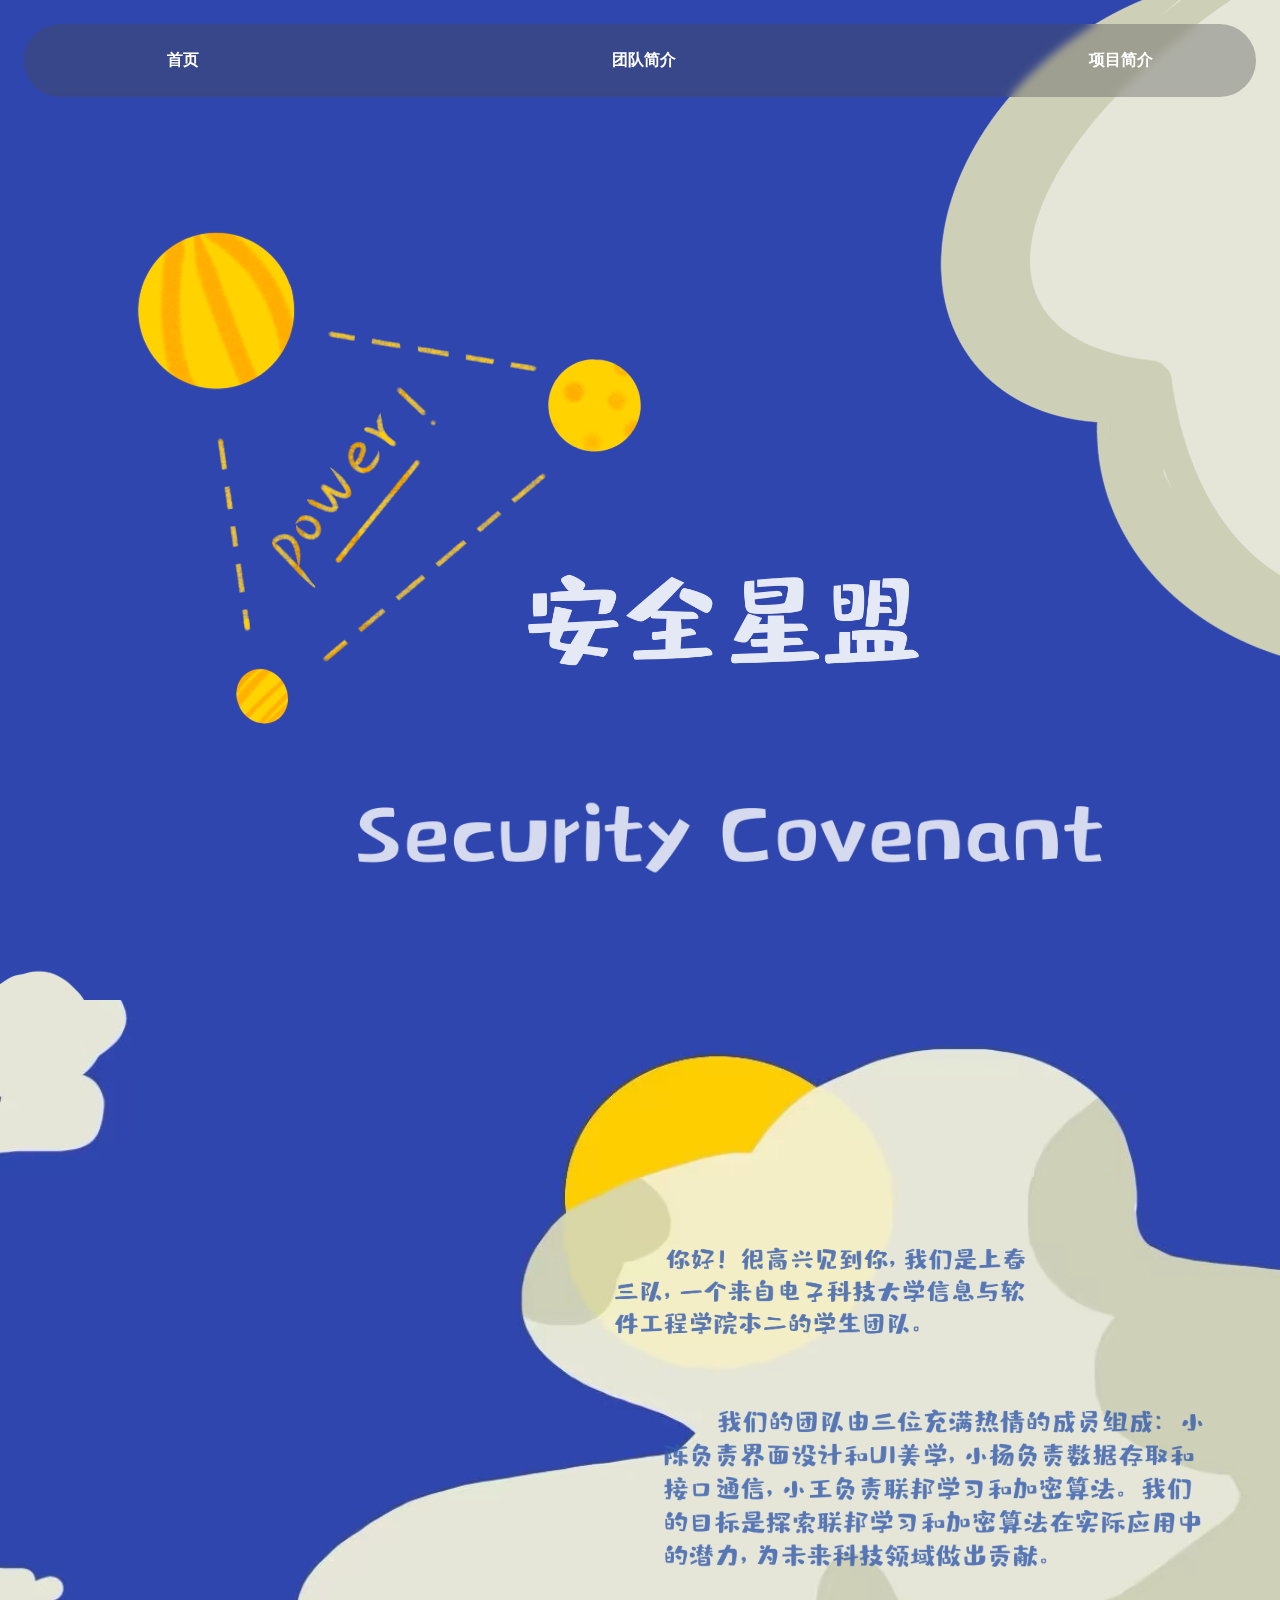
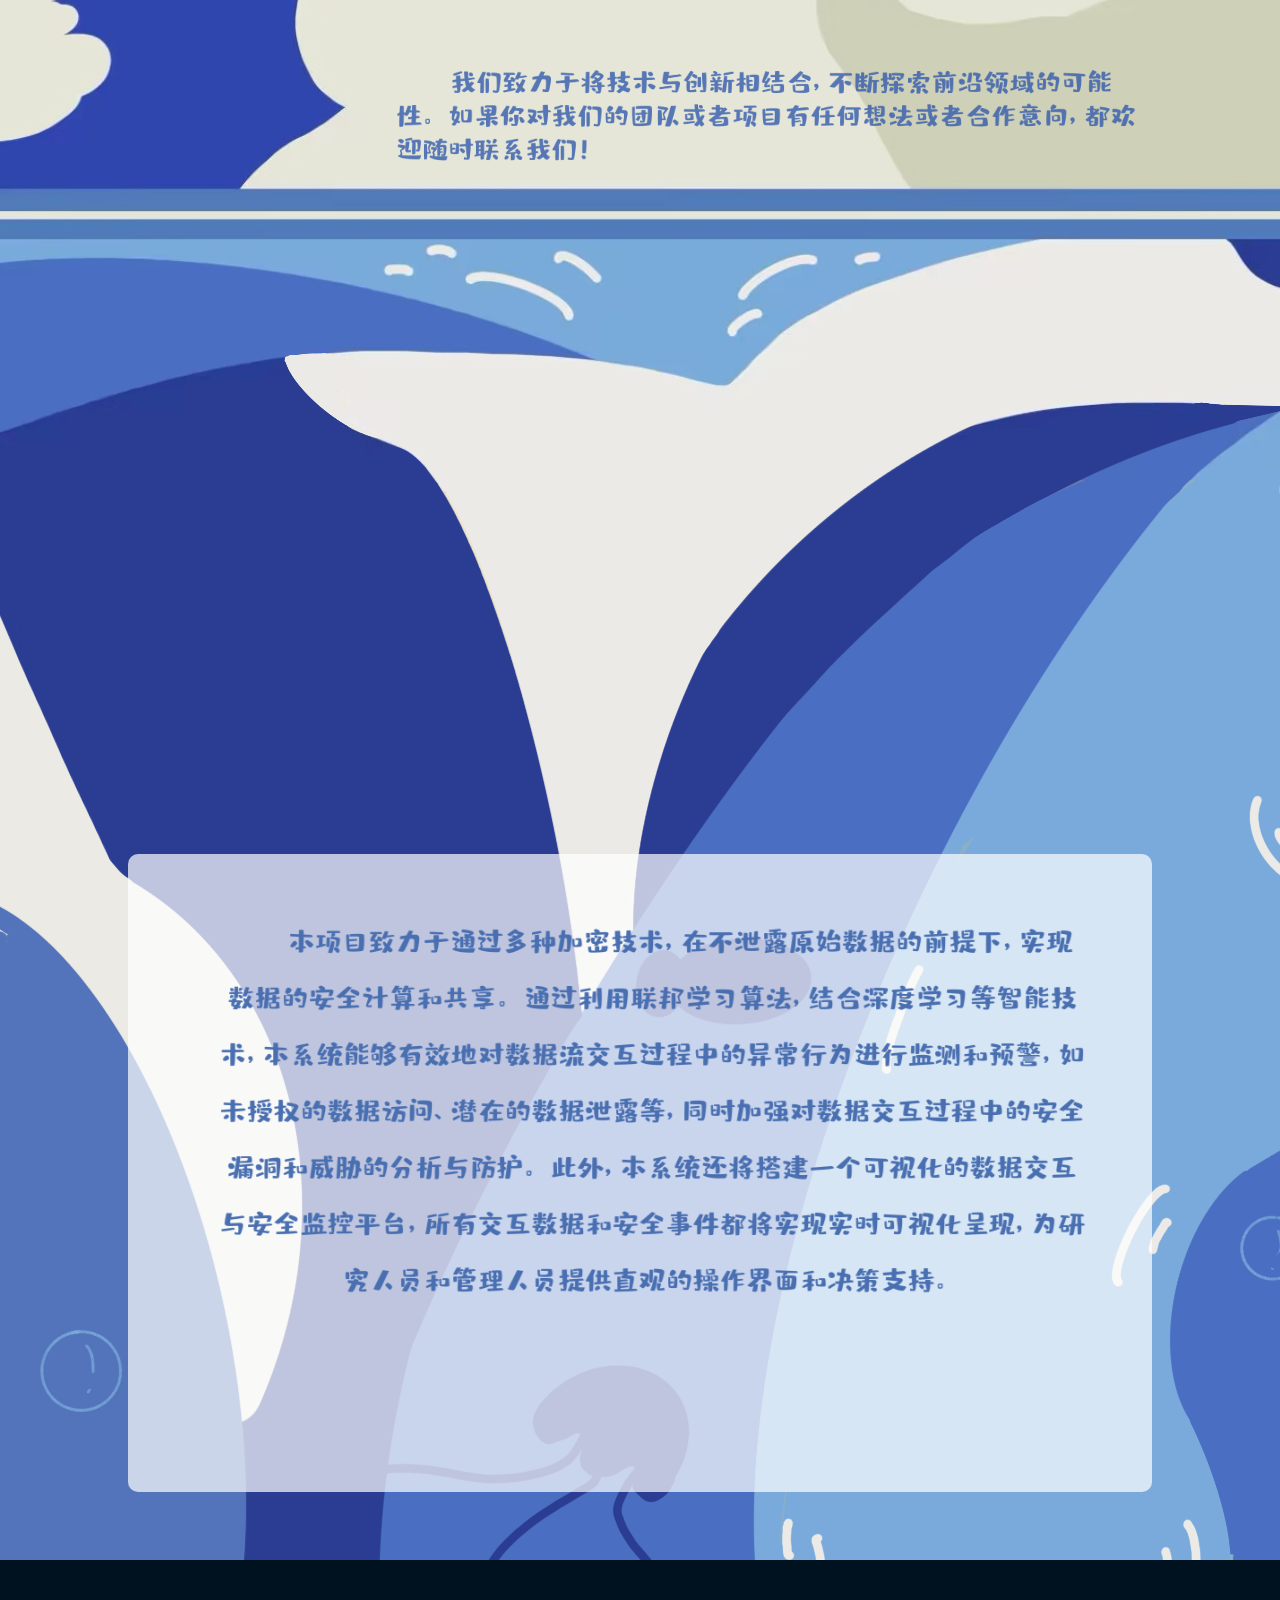
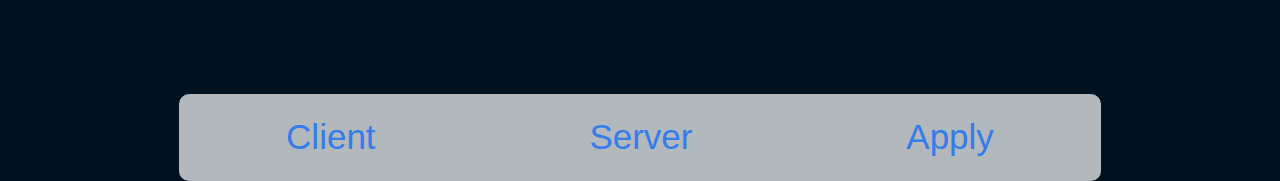
==== index.html @ cc98c311 "Update index.html" ====
<!DOCTYPE html>
<html lang="en">
<head>
  <meta charset="UTF-8">
  <meta name="viewport" content="width=device-width, initial-scale=1.0">
  <link rel="stylesheet" href="首页.css">
  <title>隐私星链</title>
  <link rel="icon" type="image/x-icon" href="favicon.ico">

</head>
<body>
  <span class="js-cursor-container"></span>
  <div class="top-image">
    <img id="imgt1" src="首页1.png">
    <img id="imgt2" src="首页3.png">
  </div>
  <div class="middle-image">
    <img id="img1" src="2.1 (2).png">
    <img id="img2" src="2.2 (2).png">
    <img id="img3" src="2.3 (2).png">
  </div>
  <div class="bottom-image">
    <img id="imgb1" src="项目概述.png">
  </div>
  <div class="rounded-box"></div>

  <header>
    <nav>
      <ul>
        <li><a href="#首页">首页</a></li>
        <li><a href="#团队简介">团队简介</a></li>
        <li><a href="#项目简介">项目简介</a></li>
    
      </ul>
    </nav>
  </header>
  


  <section id="首页">
    <h2 data-animate="true" ></h2>
  </section>
  
  <section id="团队简介">
    <h2 data-animate="true"></h2>
  </section>
  
  <section id="项目简介">
    <h2 data-animate="true"></h2>
  </section>
  
 
  
  <div id="cursor" class="cursor">
    <div class="ring">
      <div><!--Border--></div>
    </div>
    <div class="ring">
      <div><!--Pointer--></div>		
    </div>
  </div>
  
  <div class="navbar">
    <a href="客户端.html">Client</a>
    <a href="服务端 copy 2.html">Server</a>
    <a href="应用端.html">Apply</a>
  </div>
  
  <script src="https://code.jquery.com/jquery-3.6.0.min.js"></script>
  <script src="首页.js"></script>
</body>
</html>
---- 首页.css ----
html {
	cursor: none;
	--text: #FFF;
	background: #001220;
	scroll-behavior: smooth;
}

body {
	margin: 0;
	padding: 0;
	font-family: sans-serif;
}

  body {
	position: relative;
	margin: 0;
	padding: 0;
  }
  
  .top-image {
	position: absolute;
	top: 0;
	left: 0;
	width: 100%;
	height: 70%;
	background-image: url('1.PNG');
	background-repeat: no-repeat;

  }
  
  .middle-image {
	position: absolute;
	top: 1000px;
	left: 0;
	width: 100%;
	height: 70%;
	background-image: url('背景2.PNG');
	background-repeat: no-repeat;

  }
  
  /* .bottom-image {
	position: absolute;
	top: 2080px;
	left: 0;
	width: 100%;
	height: 41%;
	background-image: url('../picture/3.PNG');
	background-repeat: no-repeat;

  } */
  
  header {
	position: sticky;
	top: 0;
	left: 0;
	z-index: 1;
	padding: 1.5rem;
}

nav {
	width: 100%;
	background-color: rgba(76, 76, 76, 0.36);
	color: black;
	padding: 10px 0;
	text-align: center;
	display: flex;
	justify-content: space-around;
	border-radius: 5rem;
	backdrop-filter: blur(4px);
}

nav ul {
	list-style: none;
	display: flex;
  justify-content: space-between;
	width: 80%;
	li {
		font-weight: bold;
	}
}

a {
	text-decoration: none;
	color: var(--text);
	
}
  
  .welcome-message {
    text-align: center; /* 文字水平居中 */

    color: #fff; /* 文字颜色 */
  }
  
  .welcome-message h1 {
    position: absolute;
    font-family: 'Arial Black', sans-serif; /* 使用厚重字体 */
    font-size: 68px; /* 设置字体大小 */
    letter-spacing: 10px; /* 设置字间距 */
    text-transform: uppercase; /* 文字转换为大写 */
    top: 55px; /* 修改top属性来改变文字的垂直位置 */
    left: 50%; 
    transform: translateX(-50%); /* 保持水平居中 */
  }

  .content {
    height: 2000px; /* 用于产生滚动条 */
  }
  
  .login-register {
    position: fixed; /* 固定在右上角 */
    top: 20px; /* 距离顶部的距离 */
    right: 20px; /* 距离右侧的距离 */
  }
  
  .login-register a {
    margin-left: 10px; /* 调整按钮之间的间距 */
    text-decoration: none;
    padding: 8px 16px;
    border: 1px solid #ffffff;
    border-radius: 4px;
    color: #333;
    background-color: #ffffff;
  }
  
  .login-register a:hover {
    background-color: #333;
    color: #fff;
  }
  

section {
	height: 120vh;
	display: flex;
	justify-content: center;
	align-items: center;
}

h2 {
    transition: font-size 300ms ease-out;
    font-size: 20vw;
    color: #fff;
    background: linear-gradient(45deg, #09009f, #00ff95 80%);
    -webkit-background-clip: text; /* 旧版浏览器兼容 */
    background-clip: text; /* 标准语法，覆盖旧版浏览器 */
    color: transparent; /* 使文字透明以展现渐变效果 */
    -webkit-box-reflect: below 10px linear-gradient(to bottom, rgba(0,0,0,0.0), rgba(0,0,0,0.4));
  }
  

@media (min-width: 1200px) {
	h2 {
		font-size: 16.5rem;
	}
}



/* #portfolio {
	background: url("../picture/IMG_0893.PNG");
	background-position: bottom;
	background-repeat: no-repeat;
	background-size: cover;
}

#press {
	background: url('../picture/IMG_0891.PNG');
	background-position: bottom;
	background-repeat: no-repeat;
	background-size: cover;
	h2 {
		background: -webkit-linear-gradient(0deg, rgba(249,113,9,1) 0%, rgba(236,155,33,1) 35%, rgba(255,185,19,1) 100%);
		background-clip: text;
    -webkit-text-fill-color: transparent;
	}
}

#shop {
	background: url('');
	background-position: top;
	background-repeat: no-repeat;
	background-size: cover;
} */


/* // ----------
// ANIMATIONS
// ---------- */

@keyframes pulse {
	0% {
		transform: scale(1);
		opacity: 1;
	}
	50% {
		transform: scale(1.25);
		opacity: 0.25;
	}
	100% {
		transform: scale(1);
		opacity: 1;
	}
}

@keyframes slide-down {
  from {
    opacity: 0;
    transform: translateY(-150%);
  }
  to {
    opacity: 1;
    transform: translateY(var(--slide-translate-y));
  }
}

/* #Client{
	position: absolute;
	height: 3%;
	width: 15%;
	top: 98%;
	left: 15%;
	color: #ffffff;
	font-family: '可爱', sans-serif;
	font-weight: bold;
	font-size: 38px;
	border: none;
	border-radius: 15px;
	background-color: rgba(255, 229, 96, 0.678);
	cursor: pointer;
}
#Server{
	position: absolute;
	height: 3%;
	width: 15%;
	top: 98%;
	left: 45%;
	color: #ffffff;
	font-family: '可爱', sans-serif;
	font-weight: bold;
	font-size: 38px;
	border: none;
	border-radius: 15px;
	background-color: rgba(255, 229, 96, 0.678);
	cursor: pointer;
}
#Apply{
	position: absolute;
	height: 3%;
	width: 15%;
	top: 98%;
	left: 75%;
	color: #ffffff;
	font-family: '可爱', sans-serif;
	font-weight: bold;
	font-size: 38px;
	border: none;
	border-radius: 15px;
	background-color: rgba(255, 229, 96, 0.678);
	cursor: pointer;

} */

.navbar {
    width: 72%;
    height: 2%;
    position: absolute;
    top: 98%;
    left: 14%;
    border-radius: 10px;
    background-color: rgba(255, 255, 255, 0.7); /* 白色背景带有一定透明度 */
    color: rgb(52, 124, 233); /* 蓝色字体 */
    display: flex;
    justify-content: space-around;
    align-items: center;
    padding: 10px 0;
  }
  
  .navbar a {
    font-family: '可爱', sans-serif;
    font-size: 35px;
    text-decoration: none;
    color: inherit;
  }
  @font-face {
    font-family: '可爱';
    src: url('../font/DripOctober-vm0JA.ttf') format('truetype');
    
    /* 其他字体格式的引用 */
  }
#img1{
	width:35%; /* 设置图片宽度为200像素 */
    height: auto; /* 保持图片高度自适应 */
	position: absolute;
	top: 0%;
	left: 47%;
	opacity: 0.8;
  }
  #img2{
	width:44%; /* 设置图片宽度为200像素 */
    height: auto; /* 保持图片高度自适应 */
	position: absolute;
	top: 8%;
	left: 51%;
	opacity: 0.8;
  }
  #img3{
	width:59%; /* 设置图片宽度为200像素 */
    height: auto; /* 保持图片高度自适应 */
	position: absolute;
	top: 22.5%;
	left: 30%;
	opacity: 0.8;
  }
  #imgt1{
	width:85%; /* 设置图片宽度为200像素 */
    height: auto; /* 保持图片高度自适应 */
	position: absolute;
	top: 16%;
	left: 14%;
	opacity: 0.88;
  }
  #imgt2{
	width:70%; /* 设置图片宽度为200像素 */
    height: auto; /* 保持图片高度自适应 */
	position: absolute;
	top: 27%;
	left: 22%;
	opacity: 0.8;
  }

  .rounded-box {
	position: absolute;
	top: 73%;
	left: 10%;
    width: 80%; /* 设置矩形宽度 */
    height: 19%; /* 设置矩形高度 */
    background-color: rgba(255, 255, 255, 0.7); /* 设置白色背景色，并指定不透明度为70% */
    border-radius: 10px; /* 设置圆角半径为10px */
}
#imgb1 {
	width: 70%;
	height: auto;
    position: absolute;
    top: 71.3%;
    left: 16%;
    z-index: 999; /* 设置 z-index 值足够大，确保图片置顶显示 */
}
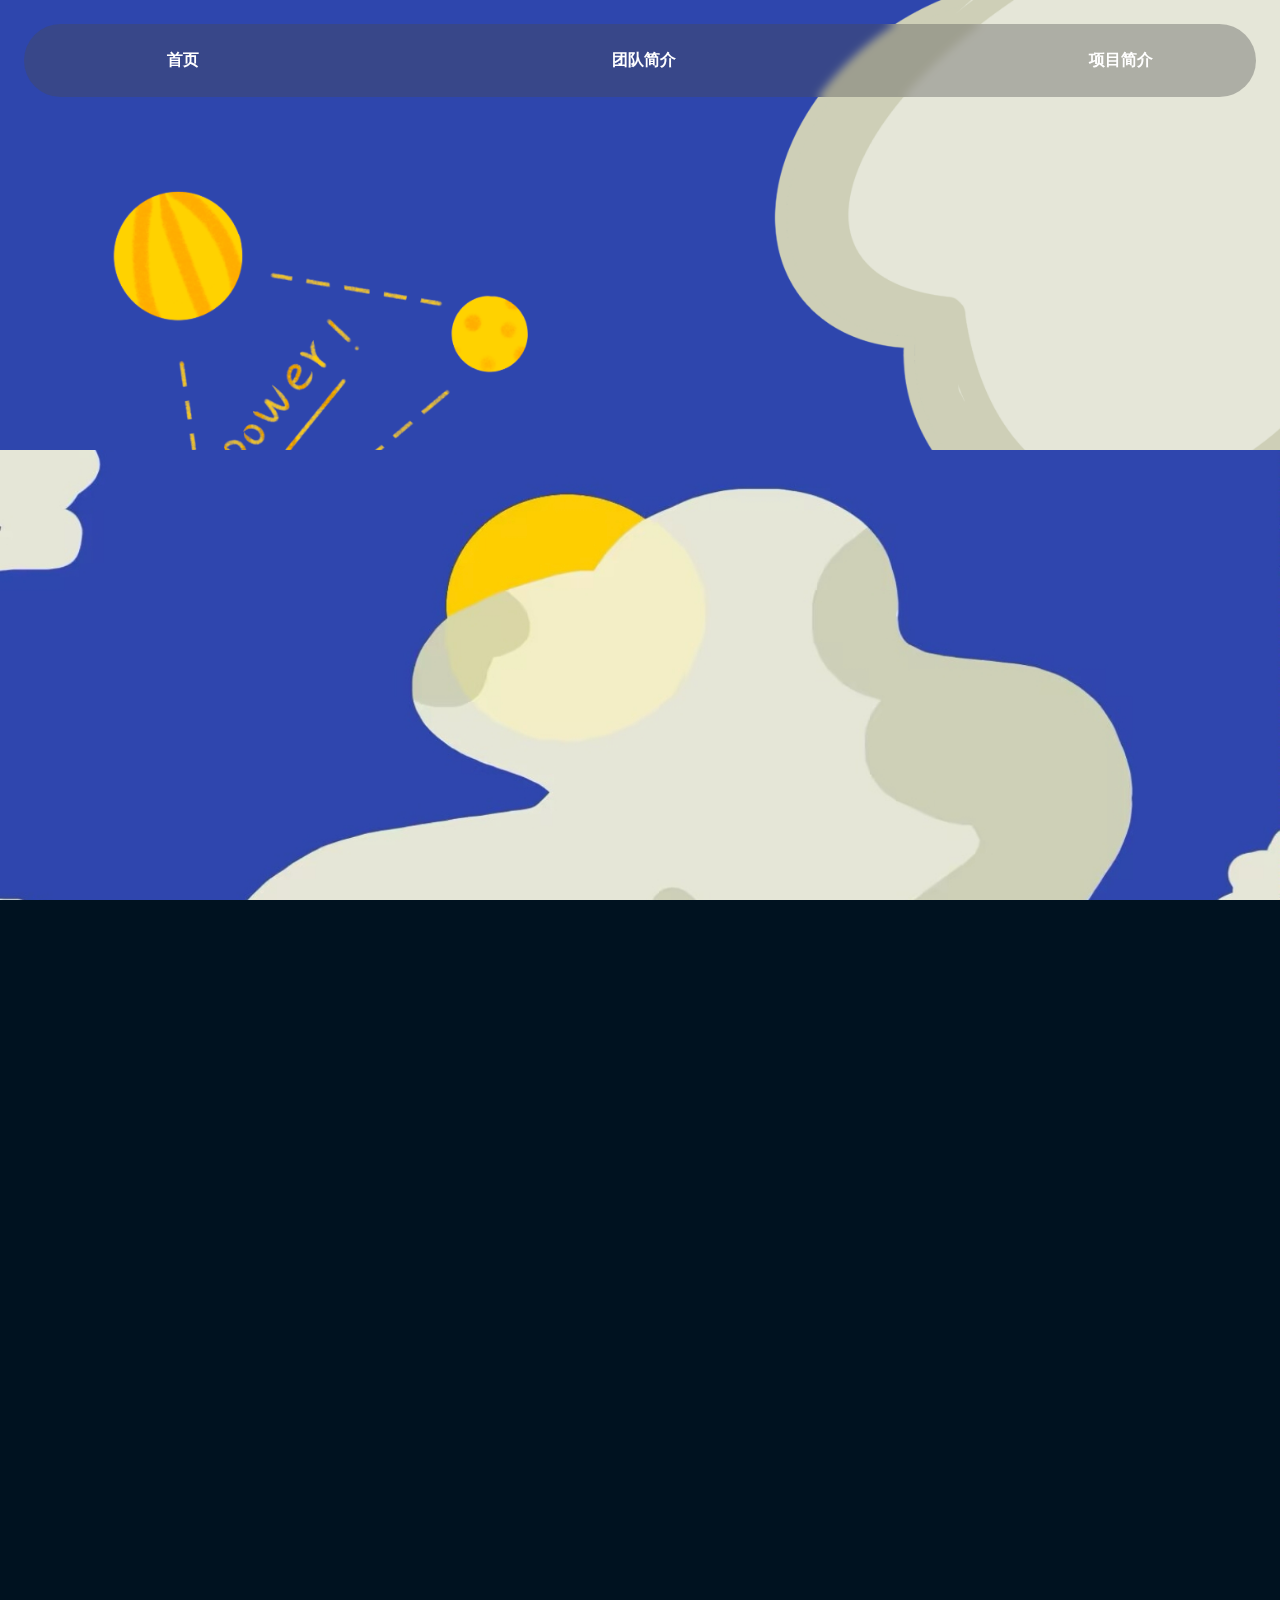
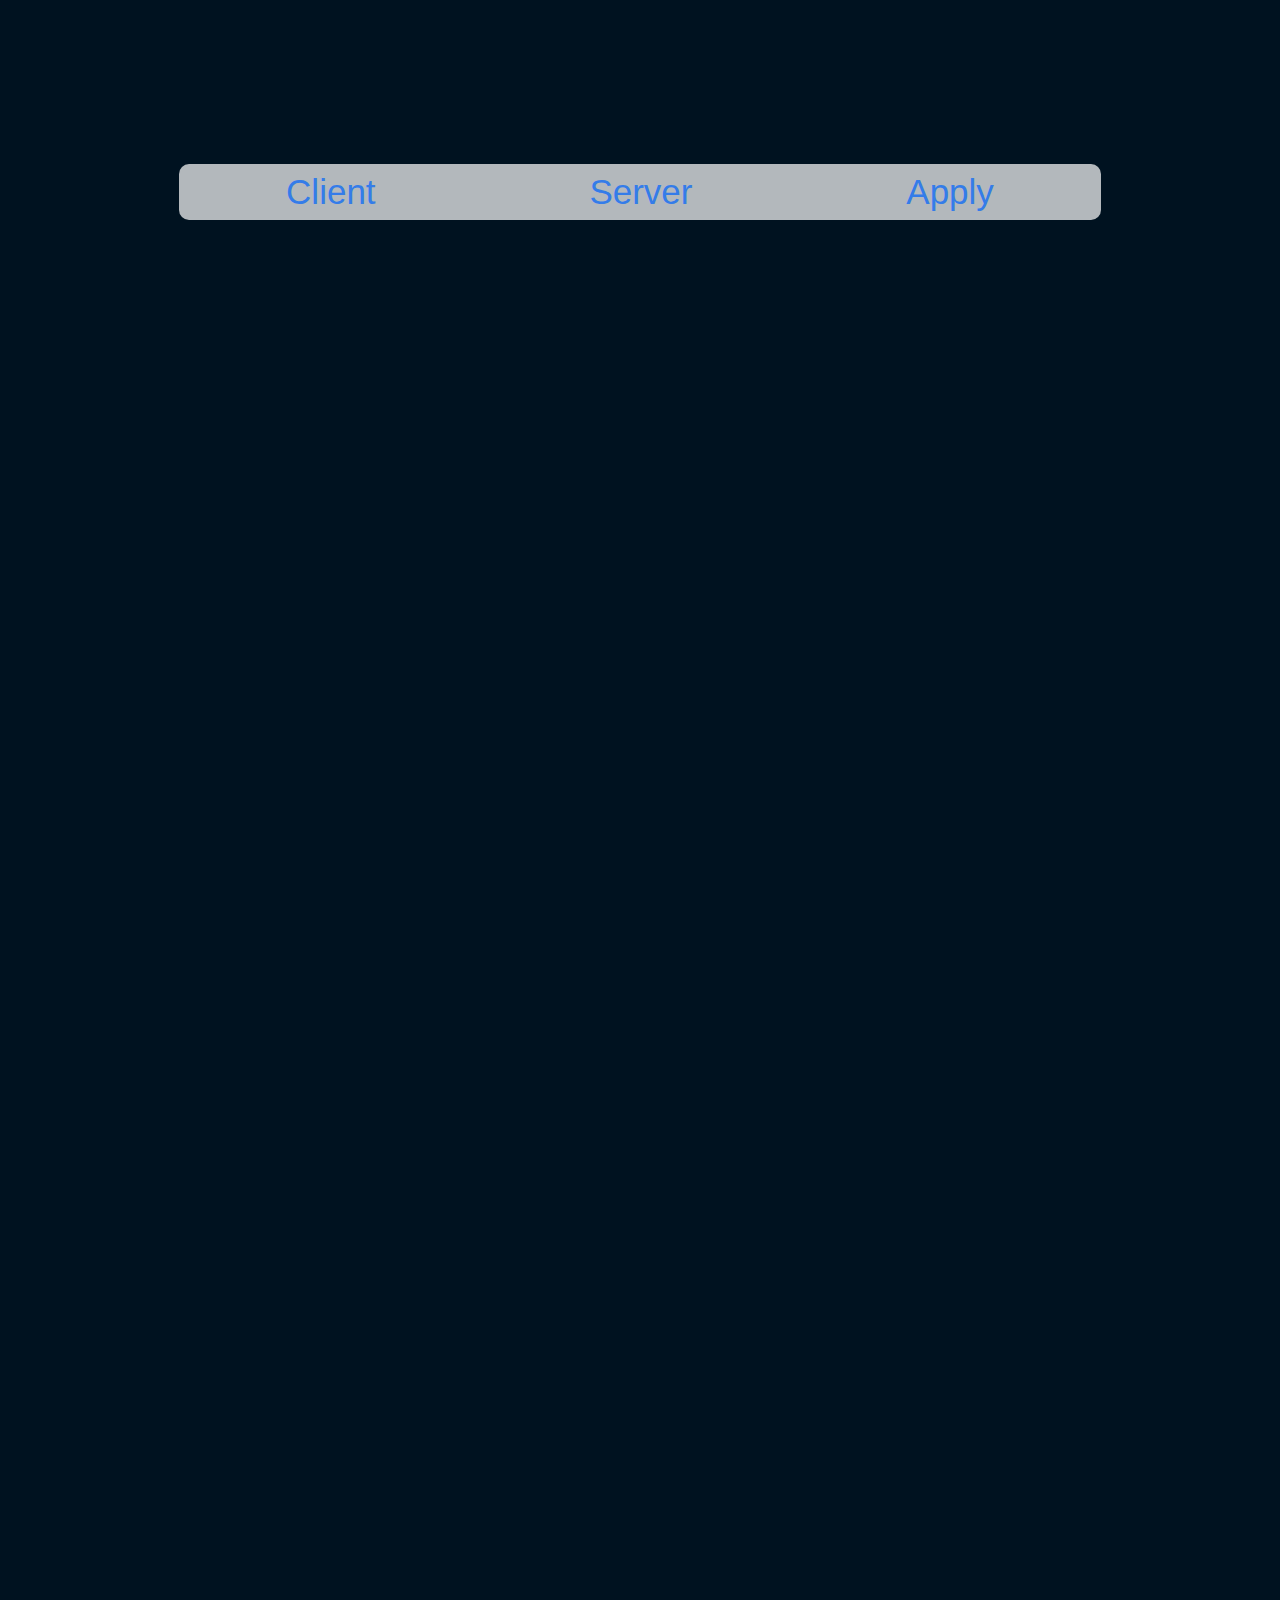
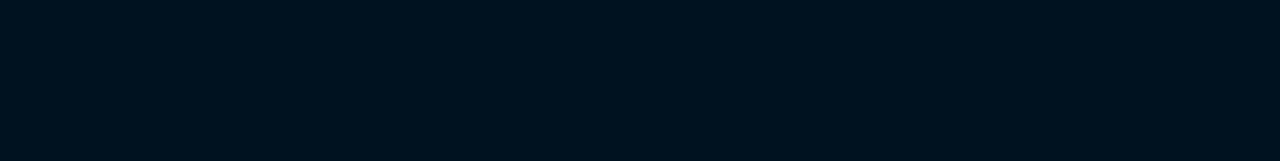
==== commit baa16b52: "Update index.html" ====
--- a/index.html
+++ b/index.html
@@ -10,19 +10,22 @@
 </head>
 <body>
   <span class="js-cursor-container"></span>
-  <div class="top-image">
-    <img id="imgt1" src="首页1.png">
-    <img id="imgt2" src="首页3.png">
+  <div class="container">
+    <div class="top-image">
+<!--     <img id="imgt1" src="首页1.png">
+    <img id="imgt2" src="首页3.png"> -->
   </div>
   <div class="middle-image">
-    <img id="img1" src="2.1 (2).png">
+<!--     <img id="img1" src="2.1 (2).png">
     <img id="img2" src="2.2 (2).png">
-    <img id="img3" src="2.3 (2).png">
-  </div>
+    <img id="img3" src="2.3 (2).png"> -->
+<!--   </div>
   <div class="bottom-image">
     <img id="imgb1" src="项目概述.png">
   </div>
-  <div class="rounded-box"></div>
+  <div class="rounded-box"></div> -->
+</div>
+
 
   <header>
     <nav>
@@ -62,7 +65,7 @@
   
   <div class="navbar">
     <a href="客户端.html">Client</a>
-    <a href="服务端 copy 2.html">Server</a>
+    <a href="服务端copy.html">Server</a>
     <a href="应用端.html">Apply</a>
   </div>
   
--- a/首页.css
+++ b/首页.css
@@ -16,28 +16,28 @@
 	margin: 0;
 	padding: 0;
   }
-  
-  .top-image {
-	position: absolute;
-	top: 0;
-	left: 0;
-	width: 100%;
-	height: 70%;
-	background-image: url('1.PNG');
-	background-repeat: no-repeat;
-
-  }
-  
-  .middle-image {
-	position: absolute;
-	top: 1000px;
-	left: 0;
-	width: 100%;
-	height: 70%;
-	background-image: url('背景2.PNG');
-	background-repeat: no-repeat;
-
-  }
+  .container {
+  position: relative;
+  height: 200vh; /* 设置容器高度为屏幕高度的两倍，以便有足够的滚动空间 */
+}
+.top-image, .middle-image {
+  position: absolute;
+  width: 100%;
+  height: 50vh; /* 占据父容器高度的一半 */
+  background-repeat: no-repeat;
+  background-size: cover;
+}
+
+.top-image {
+  top: 0;
+  background-image: url('1.PNG');
+}
+
+.middle-image {
+  top: 50vh; /* 上一个图片高度的百分比 */
+  background-image: url('背景2.PNG');
+}
+  
   
   /* .bottom-image {
 	position: absolute;
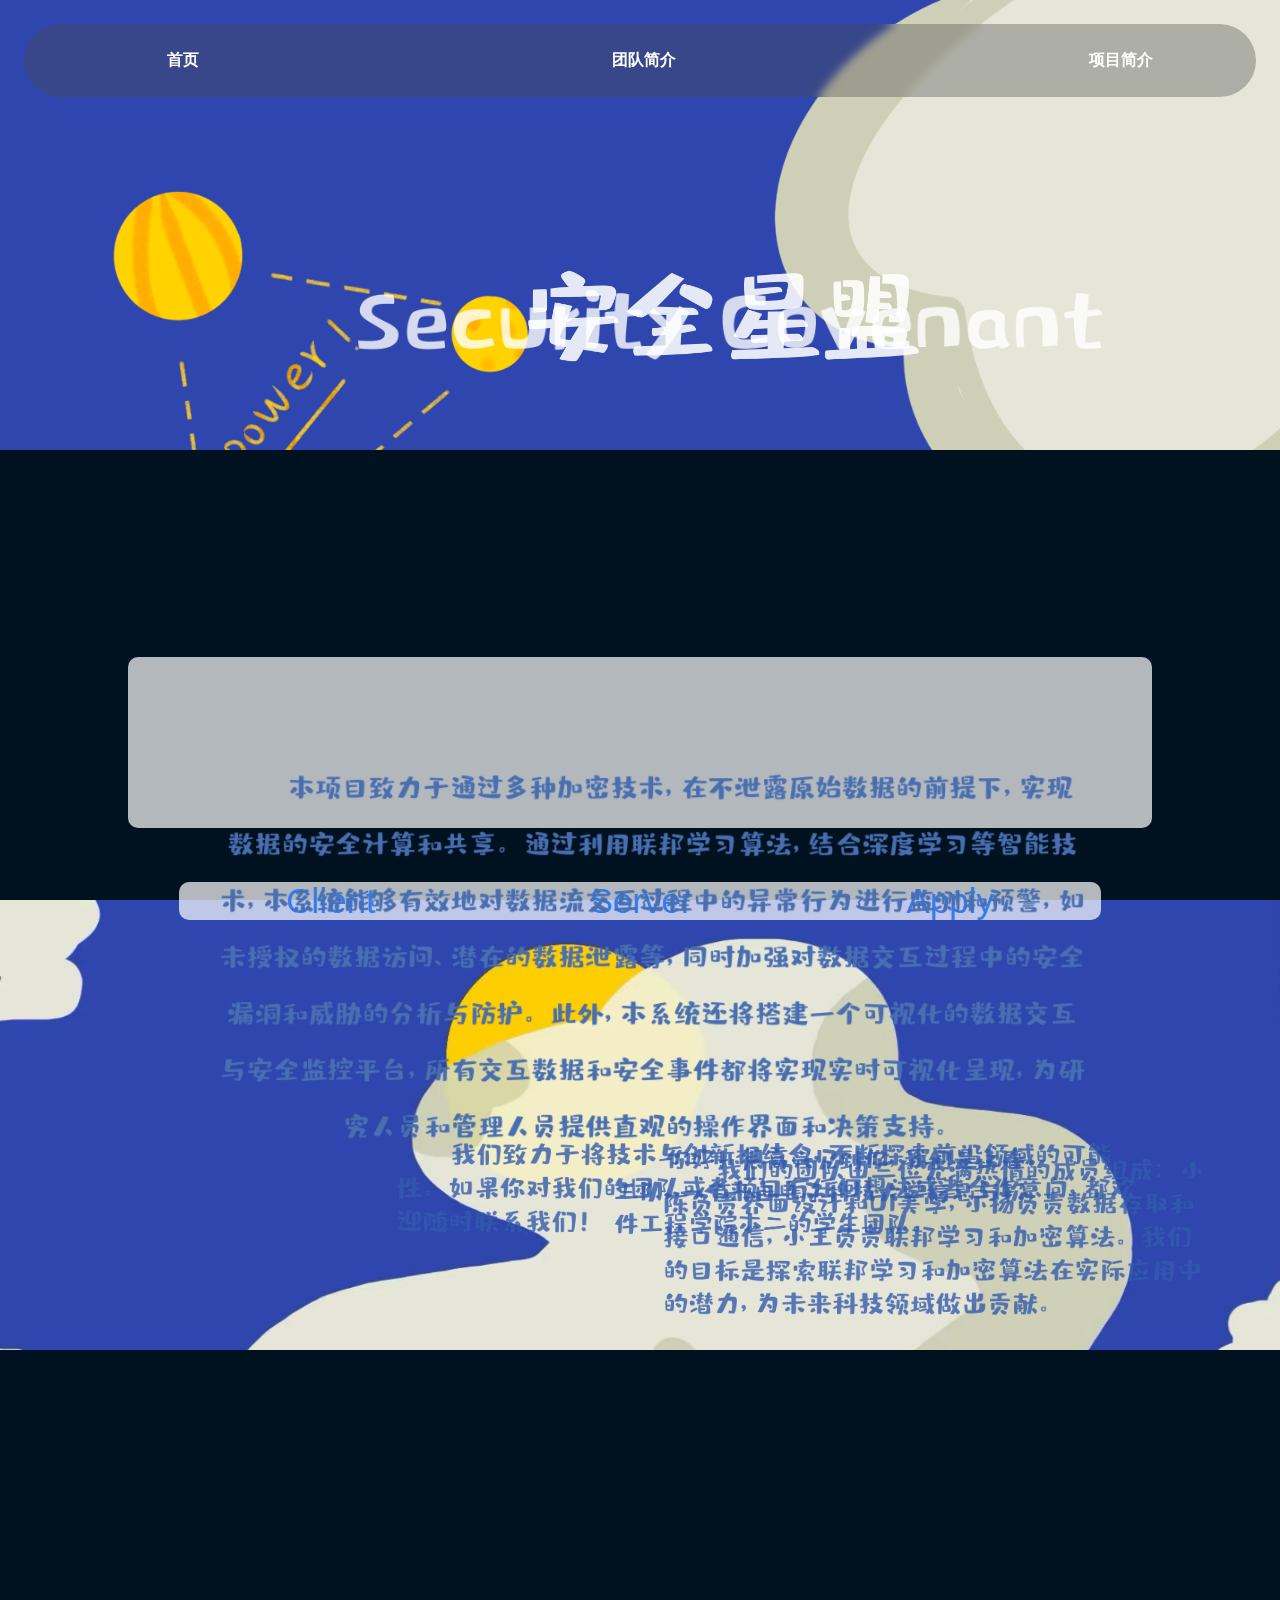
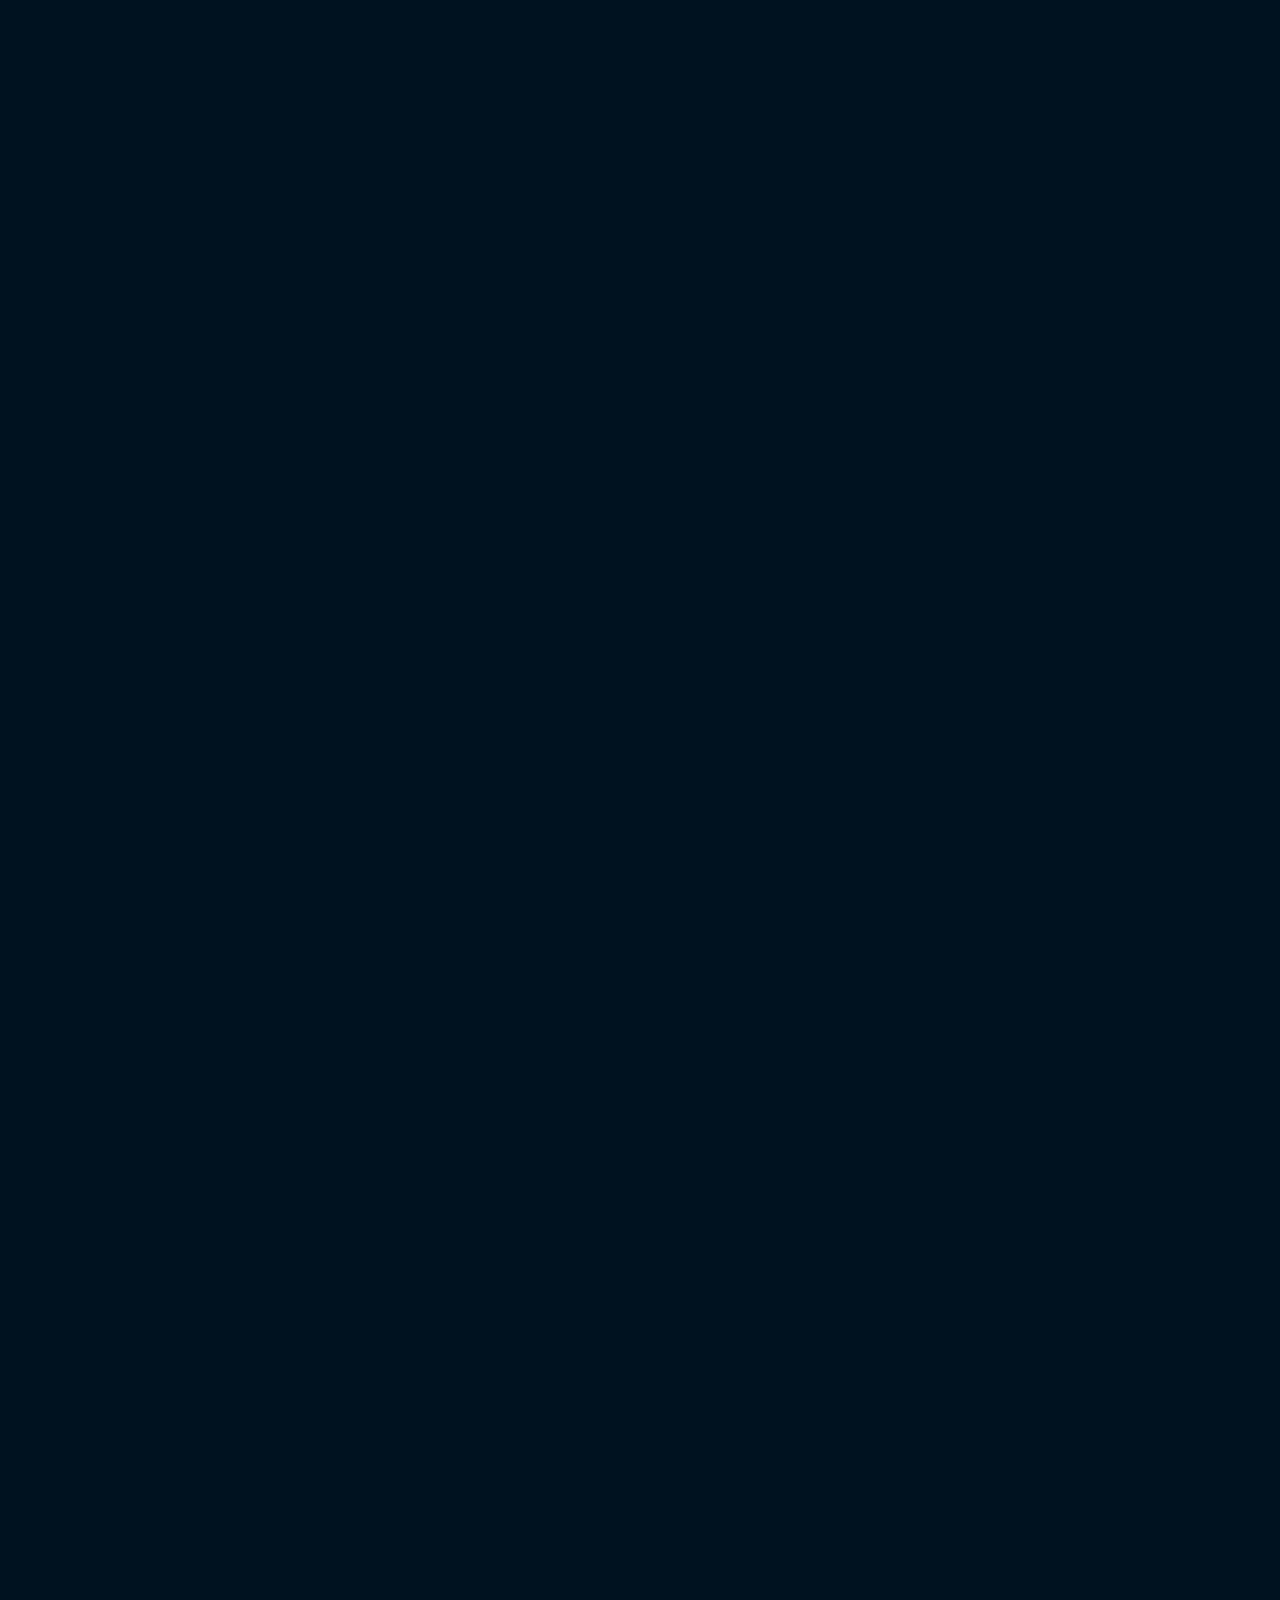
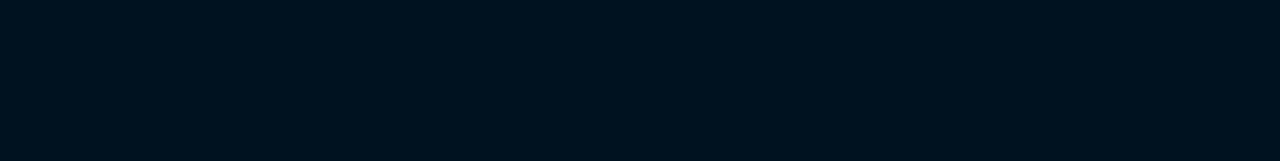
==== commit 18909325: "Update index.html" ====
--- a/index.html
+++ b/index.html
@@ -10,22 +10,21 @@
 </head>
 <body>
   <span class="js-cursor-container"></span>
-  <div class="container">
     <div class="top-image">
-<!--     <img id="imgt1" src="首页1.png">
-    <img id="imgt2" src="首页3.png"> -->
-  </div>
-  <div class="middle-image">
-<!--     <img id="img1" src="2.1 (2).png">
-    <img id="img2" src="2.2 (2).png">
-    <img id="img3" src="2.3 (2).png"> -->
-<!--   </div>
-  <div class="bottom-image">
-    <img id="imgb1" src="项目概述.png">
-  </div>
-  <div class="rounded-box"></div> -->
-</div>
-
+      <img id="imgt1" src="首页1.png">
+      <img id="imgt2" src="首页3.png">
+    </div>
+    <div class="middle-image">
+      <img id="img1" src="2.1 (2).png">
+      <img id="img2" src="2.2 (2).png">
+      <img id="img3" src="2.3 (2).png">
+    </div>
+    <div class="bottom-image">
+      <img id="imgb1" src="项目概述.png">
+    </div>
+    <div class="rounded-box"></div>
+ 
+ 
 
   <header>
     <nav>
@@ -65,7 +64,7 @@
   
   <div class="navbar">
     <a href="客户端.html">Client</a>
-    <a href="服务端copy.html">Server</a>
+    <a href="服务端 copy.html">Server</a>
     <a href="应用端.html">Apply</a>
   </div>
   
--- a/首页.css
+++ b/首页.css
@@ -6,16 +6,12 @@
 }
 
 body {
-	margin: 0;
-	padding: 0;
-	font-family: sans-serif;
-}
-
-  body {
-	position: relative;
-	margin: 0;
-	padding: 0;
-  }
+	  margin: 0;
+  padding: 0;
+  
+}
+
+
   .container {
   position: relative;
   height: 200vh; /* 设置容器高度为屏幕高度的两倍，以便有足够的滚动空间 */
@@ -34,7 +30,7 @@
 }
 
 .middle-image {
-  top: 50vh; /* 上一个图片高度的百分比 */
+  top: 100vh; /* 上一个图片高度的百分比 */
   background-image: url('背景2.PNG');
 }
   
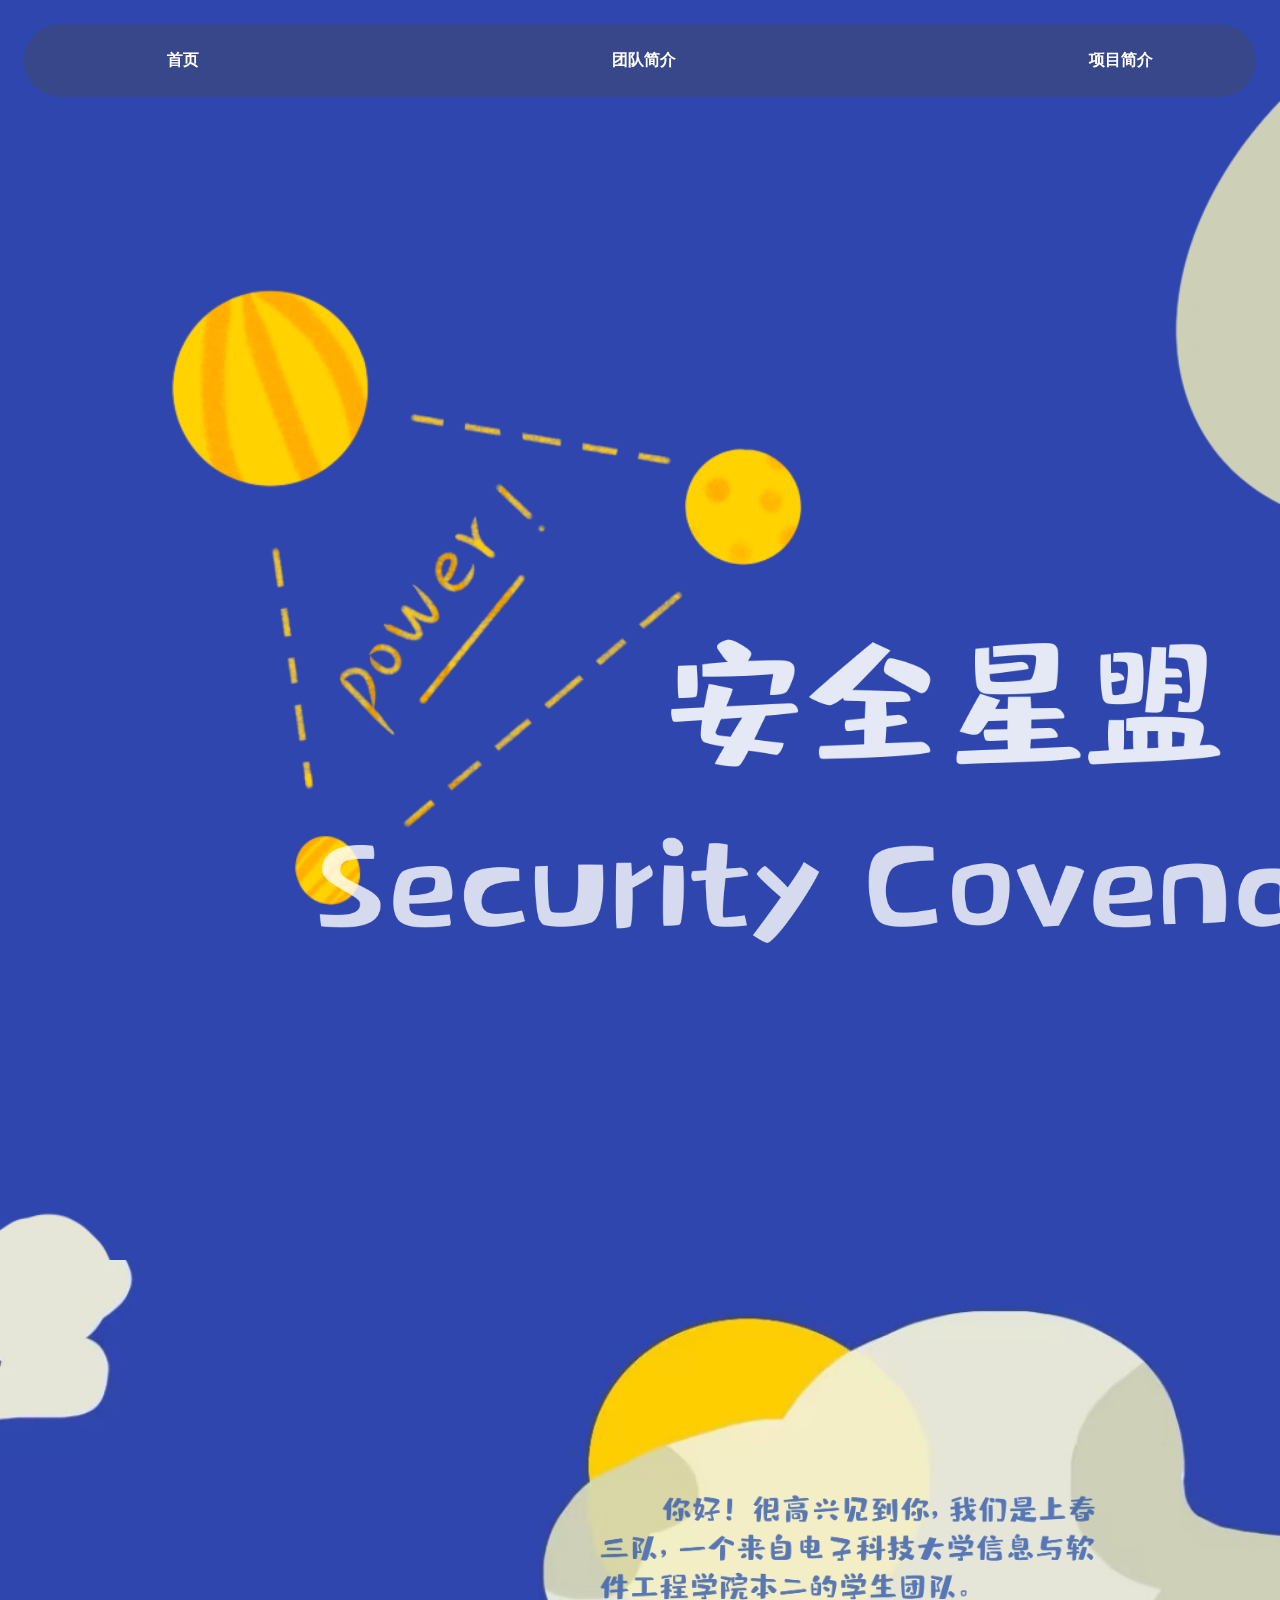
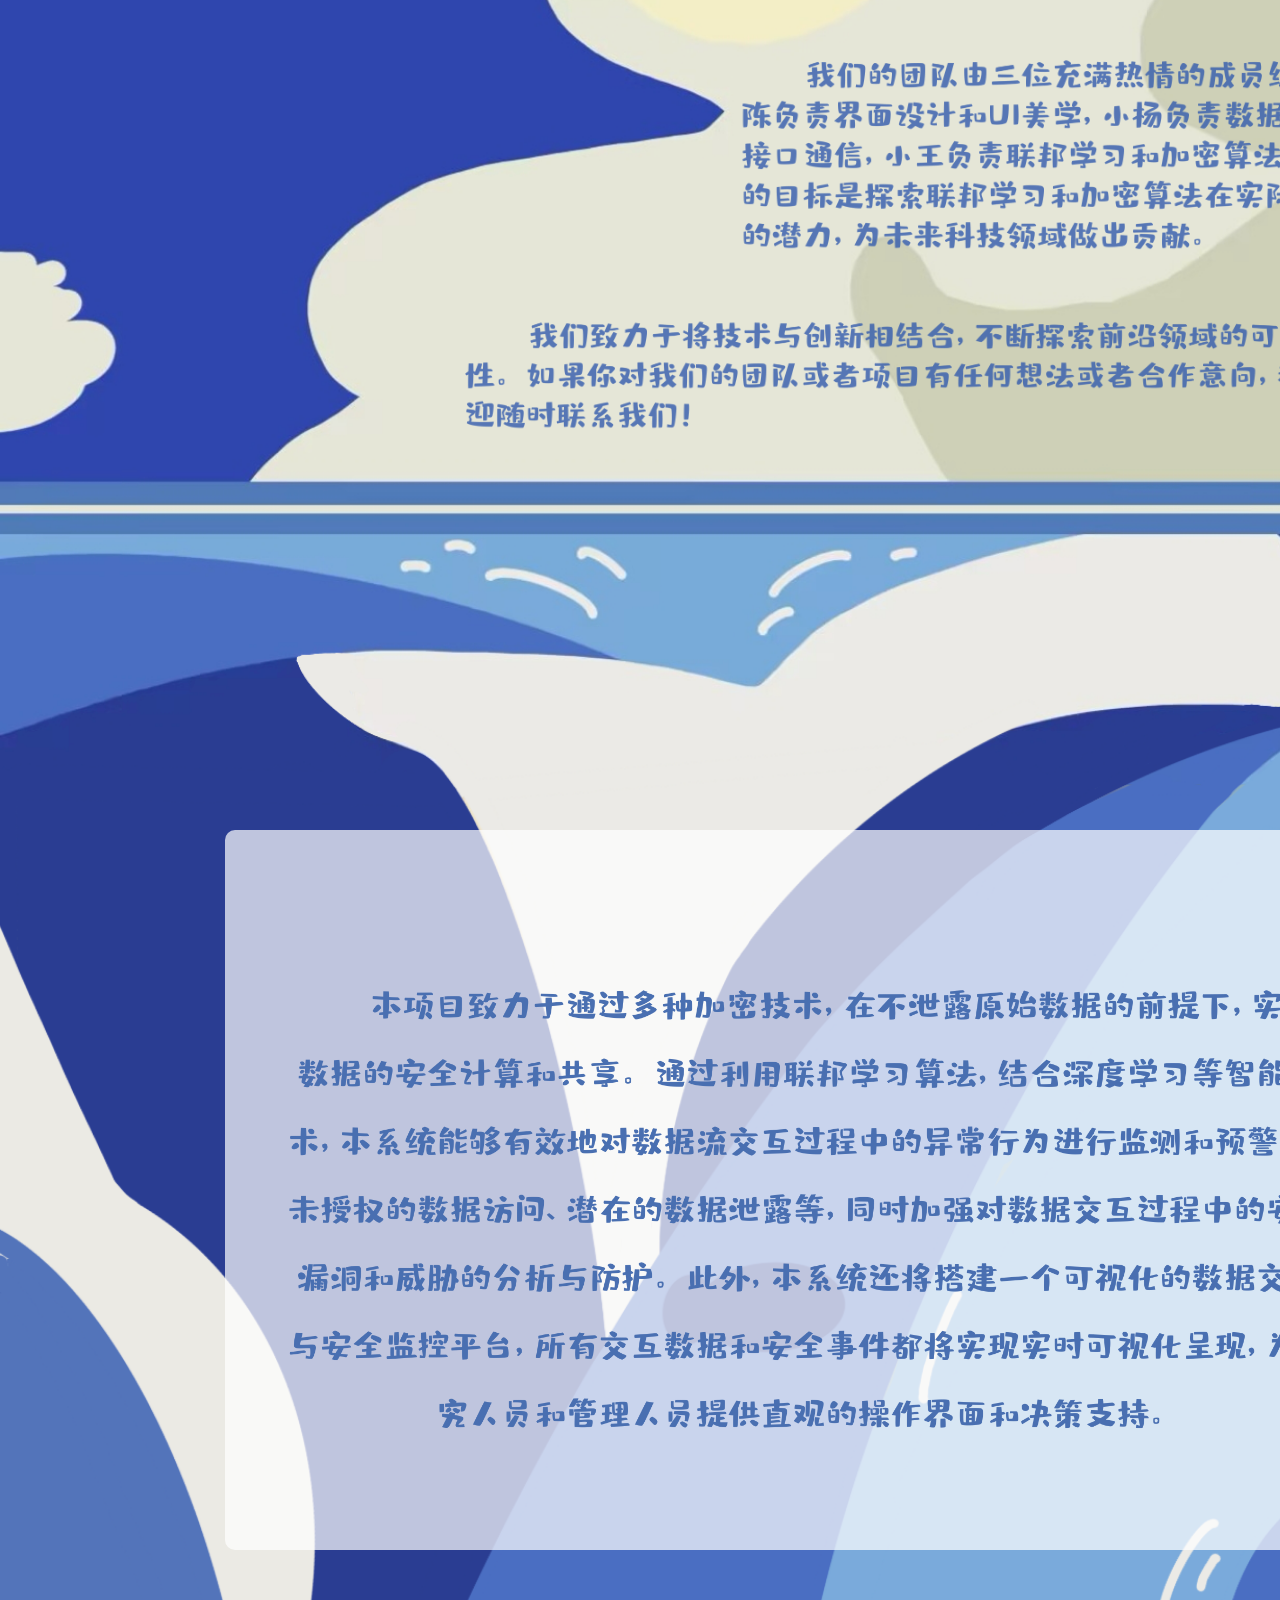
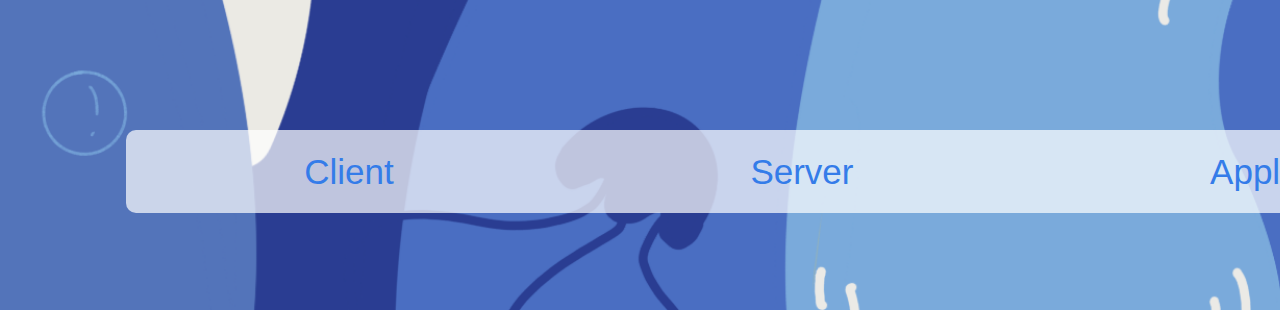
==== commit 5d1f3e48: "Update index.html" ====
--- a/index.html
+++ b/index.html
@@ -4,7 +4,7 @@
   <meta charset="UTF-8">
   <meta name="viewport" content="width=device-width, initial-scale=1.0">
   <link rel="stylesheet" href="首页.css">
-  <title>隐私星链</title>
+  <title>安全星盟</title>
   <link rel="icon" type="image/x-icon" href="favicon.ico">
 
 </head>
@@ -64,7 +64,7 @@
   
   <div class="navbar">
     <a href="客户端.html">Client</a>
-    <a href="服务端 copy.html">Server</a>
+    <a href="服务端copy.html">Server</a>
     <a href="应用端.html">Apply</a>
   </div>
   
--- a/首页.css
+++ b/首页.css
@@ -6,33 +6,31 @@
 }
 
 body {
-	  margin: 0;
-  padding: 0;
-  
-}
-
-
-  .container {
-  position: relative;
-  height: 200vh; /* 设置容器高度为屏幕高度的两倍，以便有足够的滚动空间 */
-}
-.top-image, .middle-image {
-  position: absolute;
-  width: 100%;
-  height: 50vh; /* 占据父容器高度的一半 */
-  background-repeat: no-repeat;
-  background-size: cover;
-}
-
-.top-image {
-  top: 0;
-  background-image: url('1.PNG');
-}
-
-.middle-image {
-  top: 100vh; /* 上一个图片高度的百分比 */
-  background-image: url('背景2.PNG');
-}
+	margin: 0;
+	padding: 0;
+	font-family: sans-serif;
+}
+
+  
+  .top-image {
+	position: absolute;
+	width: 100%;
+	height: 150vh; /* 占据父容器高度的一半 */
+	background-repeat: no-repeat;
+	background-size: cover;
+	top: 0;
+	background-image: url('1.PNG');
+  }
+  
+  .middle-image {
+	position: absolute;
+	width: 100%;
+	height: 250vh; /* 占据父容器高度的一半 */
+	background-repeat: no-repeat;
+	background-size: cover;
+	top: 140vh; /* 上一个图片高度的百分比 */
+	background-image: url('背景2.PNG');
+  }
   
   
   /* .bottom-image {
@@ -257,11 +255,11 @@
 } */
 
 .navbar {
-    width: 72%;
-    height: 2%;
+    width: 150vh;
+    height: 7vh;
     position: absolute;
-    top: 98%;
-    left: 14%;
+    top: 370vh;
+    left: 14vh;
     border-radius: 10px;
     background-color: rgba(255, 255, 255, 0.7); /* 白色背景带有一定透明度 */
     color: rgb(52, 124, 233); /* 蓝色字体 */
@@ -284,60 +282,61 @@
     /* 其他字体格式的引用 */
   }
 #img1{
-	width:35%; /* 设置图片宽度为200像素 */
-    height: auto; /* 保持图片高度自适应 */
-	position: absolute;
-	top: 0%;
-	left: 47%;
+	width:60vh; /* 设置图片宽度为200像素 */
+    height: auto; /* 保持图片高度自适应 */
+	position: absolute;
+	top: -7vh;
+	left: 65vh;
 	opacity: 0.8;
   }
   #img2{
-	width:44%; /* 设置图片宽度为200像素 */
-    height: auto; /* 保持图片高度自适应 */
-	position: absolute;
-	top: 8%;
-	left: 51%;
+	width:75vh; /* 设置图片宽度为200像素 */
+    height: auto; /* 保持图片高度自适应 */
+	position: absolute;
+	top: 15vh;
+	left: 81vh;
 	opacity: 0.8;
   }
   #img3{
-	width:59%; /* 设置图片宽度为200像素 */
-    height: auto; /* 保持图片高度自适应 */
-	position: absolute;
-	top: 22.5%;
-	left: 30%;
+	width:99vh; /* 设置图片宽度为200像素 */
+    height: auto; /* 保持图片高度自适应 */
+	position: absolute;
+	top: 55vh;
+	left: 50vh;
 	opacity: 0.8;
   }
   #imgt1{
-	width:85%; /* 设置图片宽度为200像素 */
-    height: auto; /* 保持图片高度自适应 */
-	position: absolute;
-	top: 16%;
-	left: 14%;
+	width:170vh; /* 设置图片宽度为200像素 */
+    height: auto; /* 保持图片高度自适应 */
+	position: absolute;
+	top: 40vh;
+	left: 20vh;
 	opacity: 0.88;
   }
   #imgt2{
-	width:70%; /* 设置图片宽度为200像素 */
-    height: auto; /* 保持图片高度自适应 */
-	position: absolute;
-	top: 27%;
-	left: 22%;
+	width:150vh; /* 设置图片宽度为200像素 */
+    height: auto; /* 保持图片高度自适应 */
+	position: absolute;
+	top: 65vh;
+	left: 16%;
 	opacity: 0.8;
   }
 
   .rounded-box {
 	position: absolute;
-	top: 73%;
-	left: 10%;
-    width: 80%; /* 设置矩形宽度 */
-    height: 19%; /* 设置矩形高度 */
+	top: 270vh;
+	left: 25vh;
+    width: 130vh; /* 设置矩形宽度 */
+    height: 80vh; /* 设置矩形高度 */
     background-color: rgba(255, 255, 255, 0.7); /* 设置白色背景色，并指定不透明度为70% */
     border-radius: 10px; /* 设置圆角半径为10px */
 }
 #imgb1 {
-	width: 70%;
+	width: 120vh;
 	height: auto;
     position: absolute;
-    top: 71.3%;
-    left: 16%;
+    top: 270vh;
+    left: 30vh;
     z-index: 999; /* 设置 z-index 值足够大，确保图片置顶显示 */
 }
+
